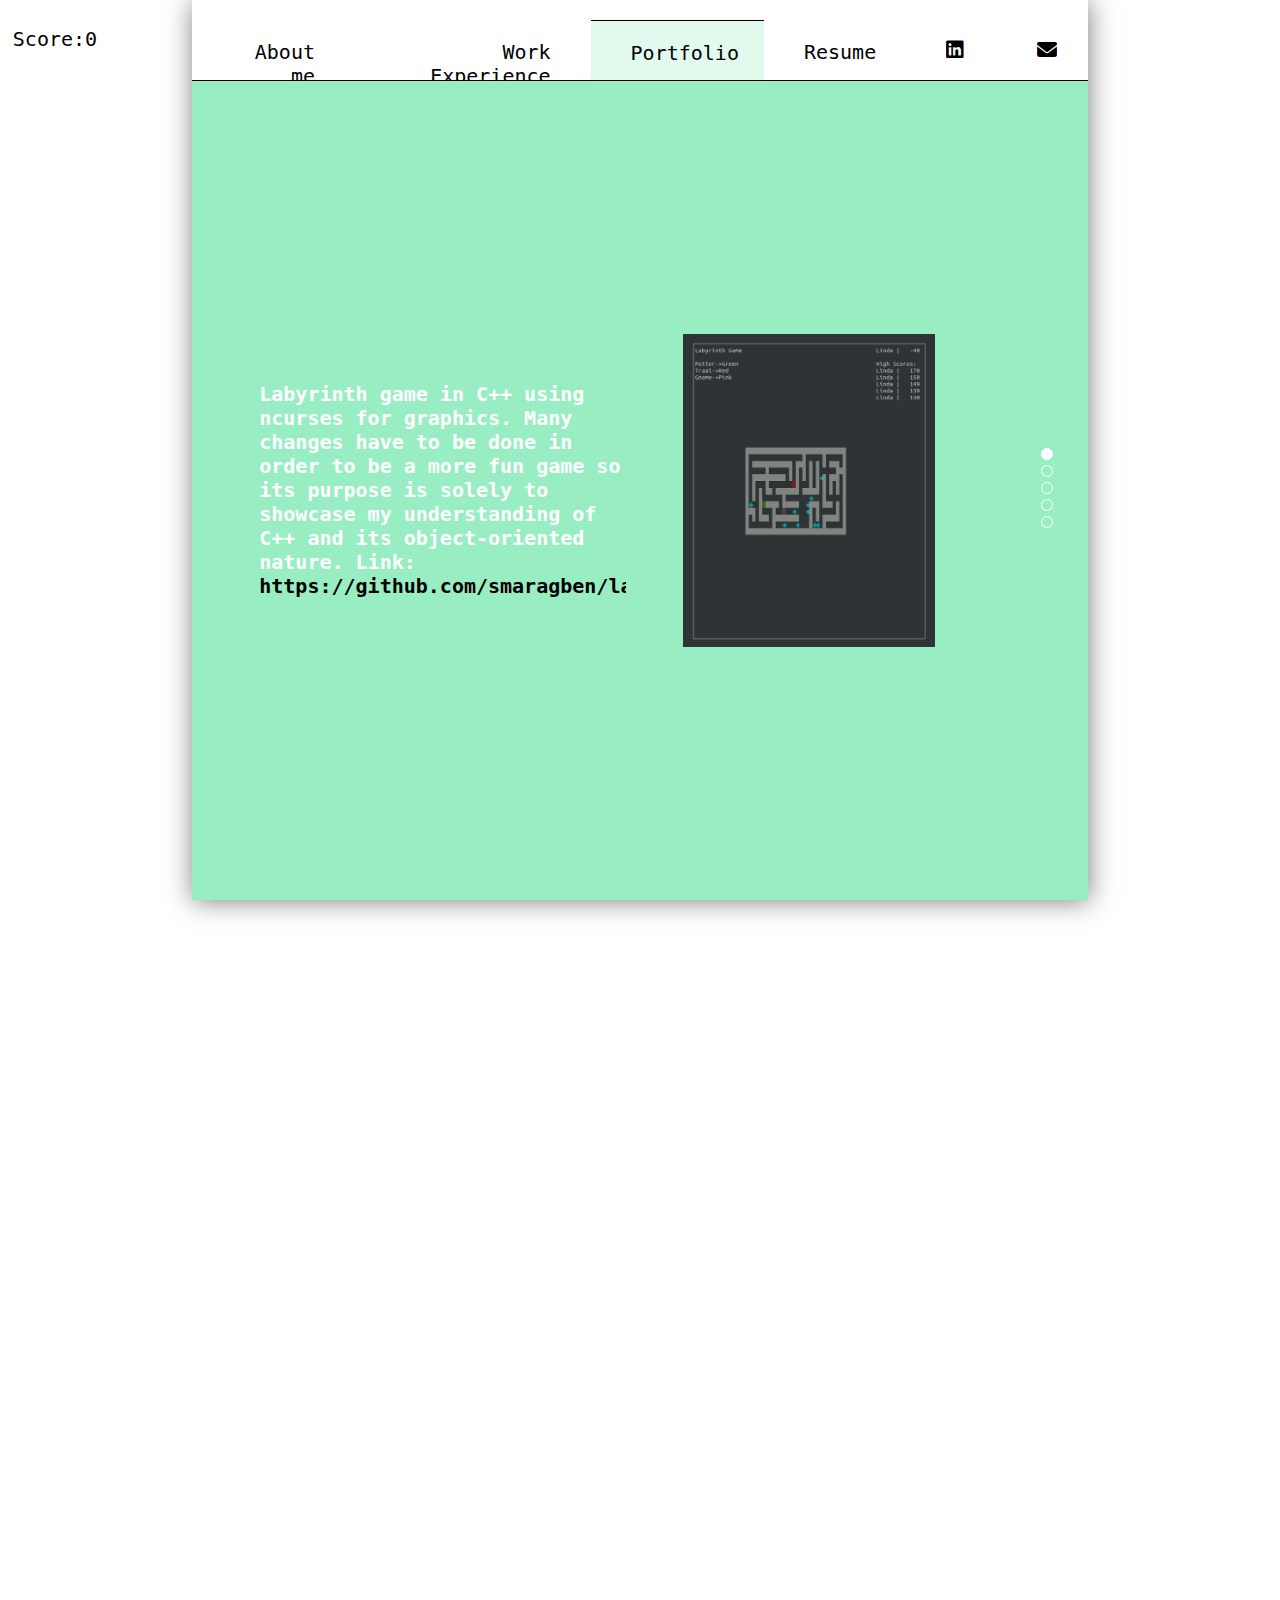
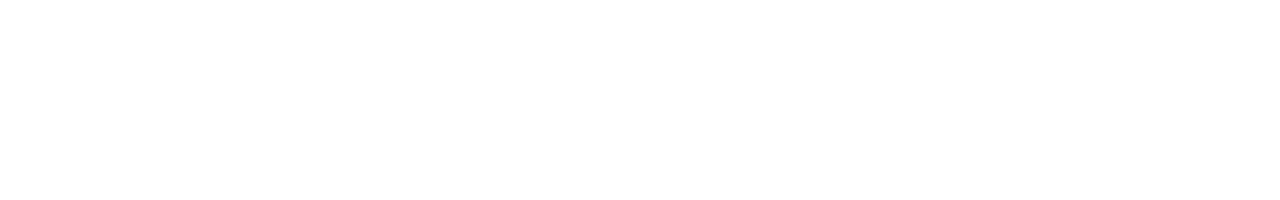
==== portfolio.html @ 47243013 "project" ====
<html>
<head>
  <link rel="stylesheet" href="style.css">
  <link rel="stylesheet" href="./fontawesome/css/all.min.css">
</head>
<body>
  <div class="score">Score:<span id="val" >0</span></div>

  <div class="main_layout">
<div class="header">
  <nav class="option">
  <ul>
  <li class="option"><i class="fa-solid fa-bars"></i>  </li>
</ul>
</nav>
<nav id="list-1">
<ul>
<li  id="aboutme" onclick="goto('./index.html')">
    About me
    </li>
  <li id="workexp" onclick="goto('./workexp.html')">
    Work Experience
</li>
    <li id="port" class="current"  onclick="goto('./portfolio.html')">
        Portfolio    </li>
        <li id="res" onclick="window.open('./assets/BenetouSmaragdi_Resume.pdf')">
          Resume
        </li>



  </ul>

</nav>
<nav id="list-2">
<ul class="contact-list">

  <li onclick="window.open('https://www.linkedin.com/in/smaragdabenetou')">
<i class="fa-brands fa-linkedin"></i>    </li>

<li onclick="copyToClipboard('benetou.smaragda@gmail.com')" >
<i class="fa-solid fa-envelope"></i>  </li>

  </ul>

</nav>
</div>
<div class="content">
<div class="outer">


<div class="main pg-1 lg-main">
<div class="text  ">
Labyrinth game in C++ using ncurses for graphics. Many changes have to be done in order to be a more fun game so its purpose is solely to showcase my understanding of C++ and its object-oriented nature.
Link: <a href="https://github.com/smaragben/labyrinthgame" target="_blank">https://github.com/smaragben/labyrinthgame</a>.
</div>
<div class="image lg-img noborder">
<img class="noborder" src="./img/labyrinth.png" />

</div>

</div>
<div class="main pg-2 lg-main">
<div class="text ">
Flutter mobile application in Dart showcasing the Prom Racing FSAE team. It includes photos, news and quizzes on the Formula Student Rules. Also connected with Firebase Database. Link: <a href="https://github.com/smaragben/promapp" target="_blank">https://github.com/smaragben/promapp</a>
</div>
<div class="image noborder lg-img">
<img class="noborder" src="./img/app.png" />

</div>

</div>
<div class="main pg-3 small-main">
<div class="aboutme">
This website implemented with Javascript, pure CSS and HTML.Link:<a href="https://github.com/smaragben/personalpage" target="_blank"> https://github.com/smaragben/personalpage</a>
</div>


</div>

<div class="main pg-4 lg-main">
<div class="text ">
Ros implementation of mobile robot wall following and localization using PD controller and EKF filter. Visualized in Gazebo environment. Link: <a href=" https://github.com/smaragben/mobile_robot" target="_blank">https://github.com/smaragben/mobile_robot</a>
</div>
<div class="image noborder lg-img">
<img class="noborder" src="./img/robot.png" />

</div>

</div>


<div class="main pg-5 lg-main">
<div class="text ">
Prom Racing Telemetry web application. Implemented with Node.Js server. Signals from vehicle are recieved from Telemetry Hub that is connected to the laptop running the server and posted to localhost Grafana server for realtime graphs and InfluxDb server. Grafana is also connected to InfluxDb for non-realtime graphs.
</div>
<div class="image noborder lg-img">
<img class="noborder" src="./img/telemetry.png" />

</div>

</div>

</div>
<div class="indicators">
  <ul>
    <li class="ind chos" id="ind-1">

      </li>
    <li class="ind"  id="ind-2" >
  </li>
  <li class="ind"  id="ind-3" >
</li>
<li class="ind"  id="ind-4" >
</li>
<li class="ind"  id="ind-5" >
</li>
    </ul>


</div>
</div>
</div>
    <div class="bubble">
<div class="item" id="first"></div>
<div class="item" id="second"></div>
<div class="item" id="third"></div>



  </div>
</body>
<script src="http://ajax.googleapis.com/ajax/libs/jquery/1.9.1/jquery.min.js"></script>
<script src="./bubbles.js"></script>
<script src="./main.js"></script>
<script type="text/javascript">


let scrolling = false;
var scrollup=false
setInterval(() => {
    if (scrolling) {
        scrolling = false;
        console.log("scroll")
        var to
        if(scrollup){
        to = page+1
      }
        else{
          to=page-1
        }
        if (to<6 && to>0 && $(window).width()>1000 &&  $(window).height()>950){
          $( "#ind-"+to.toString() ).click()
        }
    }
},1000);

$(window).on("wheel",function(e){
scrolling=true
if(e.originalEvent.wheelDelta<0)
scrollup =true
else{
  scrollup=false
}

});

  $( document ).ready(function() {
    if($(window).width()>1000){
    $(".pg-2").hide()
    $(".pg-3").hide()
    $(".pg-4").hide()
    $(".pg-5").hide()
    $(".pg-6").hide()
}
  });
  $( window ).resize(function() {
  if($(window).width()>1000){
    $("#list-2").show()
    $("#list-1").show()
    $(".pg-2").hide()
    $(".pg-3").hide()
    $(".pg-4").hide()
    $(".pg-5").hide()
    $(".pg-6").hide()

    show= false;
  }
  if($(window).width()<1000){
  $(".pg-1").show()
  $(".pg-2").show()
  $(".pg-3").show()
  $(".pg-4").show()
  $(".pg-5").show()
  $(".pg-6").show()
  }
  });


</script>


</html>
---- style.css ----
*{
  margin:0;
  padding:0;
  overflow: hidden;
  font-family: 'monospace';
  color: black;
font-size: 20px;
}
body{
  background-color: rgb(255, 255, 255);

}
ul{

  background-color: rgba(0,0,0,0);
}
li a { margin: 0px; display: block; width: 100%; height: 100%; }

.content{

  background-color: rgba(153, 237, 195,1);
  overflow-y: scroll;

}

nav ul{
  display: flex;
  text-align:end;
  list-style: none;
  padding-top : 1em 2em;
align-items: right;
}

nav li{
  padding: 1em 2em;
}
nav li:hover{
  border-top: solid 1px black;
  cursor: pointer;
  background-color: rgba(153, 237, 195,0.3)

}

nav li.current{
  border-top: solid 1px black;
  cursor: pointer;
  background-color: rgba(153, 237, 195,0.3)

}

.option{
 display:none;
}

.outer{
  overflow-y:scroll;
  width:100%;
background-color: rgba(0,0,0,0);
}
.score{
  position: absolute;
  top:3%;
  left:1%;
  color:black;

}
.main_layout{
  color: white;
position: relative;
z-index: 10;
  width:70%;
  height: 100vh;
box-shadow: 1px 1px 25px 0px  rgba(0,0,0,0.5);
  margin:0 auto;
  overflow-y:scroll;
  -ms-overflow-style: none;
  scrollbar-width:none;
}

.main_layout::-webkit-scrollbar{
  width:0 !important;
  display: none;
}
.header{
  width:100%;
  height:3em;
  border-bottom: solid 1px black;
  display: flex;
  padding-top: 1em;
  justify-content: space-between;
  box-shadow: 0px 4px 6px -2px  rgba(0,0,0,0.5);

}


.main{
  width:85%;
  height:auto;
  overflow-y:scroll;
  border-radius:10px;
  z-index: 10;
  display: flex;
  align-items: center;
  justify-content: space-between;
  background-color: rgba(0,0,0,0);
  font-weight: 700;
margin:5vh auto;
color: white;
}
.text{
  width: 50%;
  background-color: rgba(0,0,0,0);
  z-index: 10;
  color: white;
font-weight: 700;

}
img{
  width:100%;
border: dashed 2px  white;

}

a{
text-decoration: none;
background-color: rgba(0,0,0,0);
}

b{
  color: white;
}
 .large-txt{
  font-size: 8em;
  font-weight:700;
  background-color: rgba(0,0,0,0);
  color: white;


}
.aboutme{
  width:83.3333%;
  background-color: rgba(0,0,0,0);
  color: white;
height:100%;
}
.image{
  display:flex;
  align-items: center;
  z-index: 10;
  background-color: rgba(0,0,0,0);
}

 #first{
  position:absolute;
  right:30%;
  width:50px;
  height:50px;
}
#second{
  position:absolute;
  right:20%;
  width:20px;
  height:20px;
}
#third{
  position:absolute;
  right:70%;
  width:70px;
  height:70px;
}


.bubble{
  width: 100%;
  height:100vh;
  z-index: 0;

 }
.bubble .item{

  opacity:0;
  border:0.3px solid rgba(255,255,255,0.1);
animation:bubble 20s linear ;
z-index: 0;
border-radius: 50%;

}

@keyframes main-img{
0%{
  opacity:0;
}
50%{
  opacity:0;
}

100%{
  opacity:1;

}
}

.noborder{
  border:2px solid rgba(0,0,0,0) !important;
}

@keyframes main-txt{
0%{
  opacity:0;
  transform: translateX(50%);
}
50%{
  opacity:1;
  transform: translateX(50%);

}
100%{
  opacity:1;


}
}
@keyframes bubble{
0%{
  transform: translateY(0);
  opacity:0;
}
50%{
  opacity:1;
}
70%{
  opacity:1;
}
100%{
  transform:translateY(-100vh);
  opacity:0;

}

}
@keyframes slideup{
  0%{
    visibility: visible;

  }
  100%{
    visibility:hidden;

  }
}

@media (min-width:1000px){

  .small-img{
    width:20%;

  }
  .lg-img{
    width:35%;

  }
.content{
  display:flex;
  flex: 1 1 auto;
}
  .text{
    animation: main-txt 3s linear;

  }
.aboutme{
  animation: main-img 1s linear;

}
  .ind {
    width:10px;
    height: 10px;
    border: 1px solid white;
    border-radius: 50%;
    background-color: rgba(0,0,0,0);
    margin-bottom:5px;

  }
  .ind:hover{
    background-color: white !important;
  cursor: pointer;
  }
  .chos{
    background-color: white !important;

  }
  .indicators{
    display: flex;
    flex-direction: column;
    align-items: center;
    justify-content: space-around;
    width:10%;
    right:0;
    background-color: rgba(0,0,0,0);
  }
.hide{
  animation: slideup 0.1s linear;
}
  .main_layout{
    display:flex;
    flex-direction: column;
  }
  .main{
    position: relative;
    height:inherit;
    border-radius:10px;
    z-index: 10;
    display: flex;
    align-items: center;
    justify-content: space-around;
    color: white;
  }
  .small-main{
    width:80%;

  }
  .lg-main{
    width:90%;
  }
  .outer{
    overflow-y:scroll;
    width:100%;
  flex: 1 1 auto;
    background-color: rgba(0,0,0,0);
    align-items: center;
    display: flex;
    justify-content: center;
  }
.image{
  animation: main-img 4s linear;

}
}
@media (max-width:1000px){
  .score{
    display: none;
  }
.main{
  height: auto !important;
  margin-top: 2em;

}
  .content{
    flex-direction:column;
    height:auto;
  }
  .outer{
    height:auto;
    flex-direction: column;
  }
  .indicators{
    display: none !important;
  }
  .header{
    display: flex;
    width:100%;
    border-bottom: solid 1px black;
    flex-direction: column;
    justify-content: space-around;
    height:auto;
    padding : 1em 0;
    padding-top: 0;

  }
  .header .small{
    display: flex;
    width:100%;
    border-bottom: solid 1px black;
    flex-direction: column;
    justify-content: space-around;
    height:3em;
    padding : 1em 0;
    padding-top: 0;

  }
  nav ul{
    display: flex;
    flex-direction: column;
    list-style: none;
    padding : 1em 0;
    align-items: end;
    min-height: min-content;
    background-color: rgba(0,0,0,0);


  }
  nav li {
    width:30%;
    background-color: rgba(0,0,0,0);

  }
   .option{
    display:block;
    z-index: 5;
    background-color: rgba(0,0,0,0);
  }

  .main{
    width: 95%;
    height:50rem;
    border-radius:10px;
    background-color: rgba(255,255,255,1);
    z-index: 5;
    flex-direction: column;
    display: flex;
    align-items: center;
    justify-content: space-around;
    background-color: rgba(153, 237, 195,0.8);
color: white;
  }
  .image{
    z-index: 5;
    background-color: rgba(0,0,0,0);
    width:70%;
    display:flex;
    align-items: center;

  }
  .text{
    padding-bottom: 2em;
  }
  .main_layout{
    width:100%;
height:100vh;
    margin:0 auto;
    overflow-y:scroll;
    -ms-overflow-style: none;
    scrollbar-width:none;
  }

}
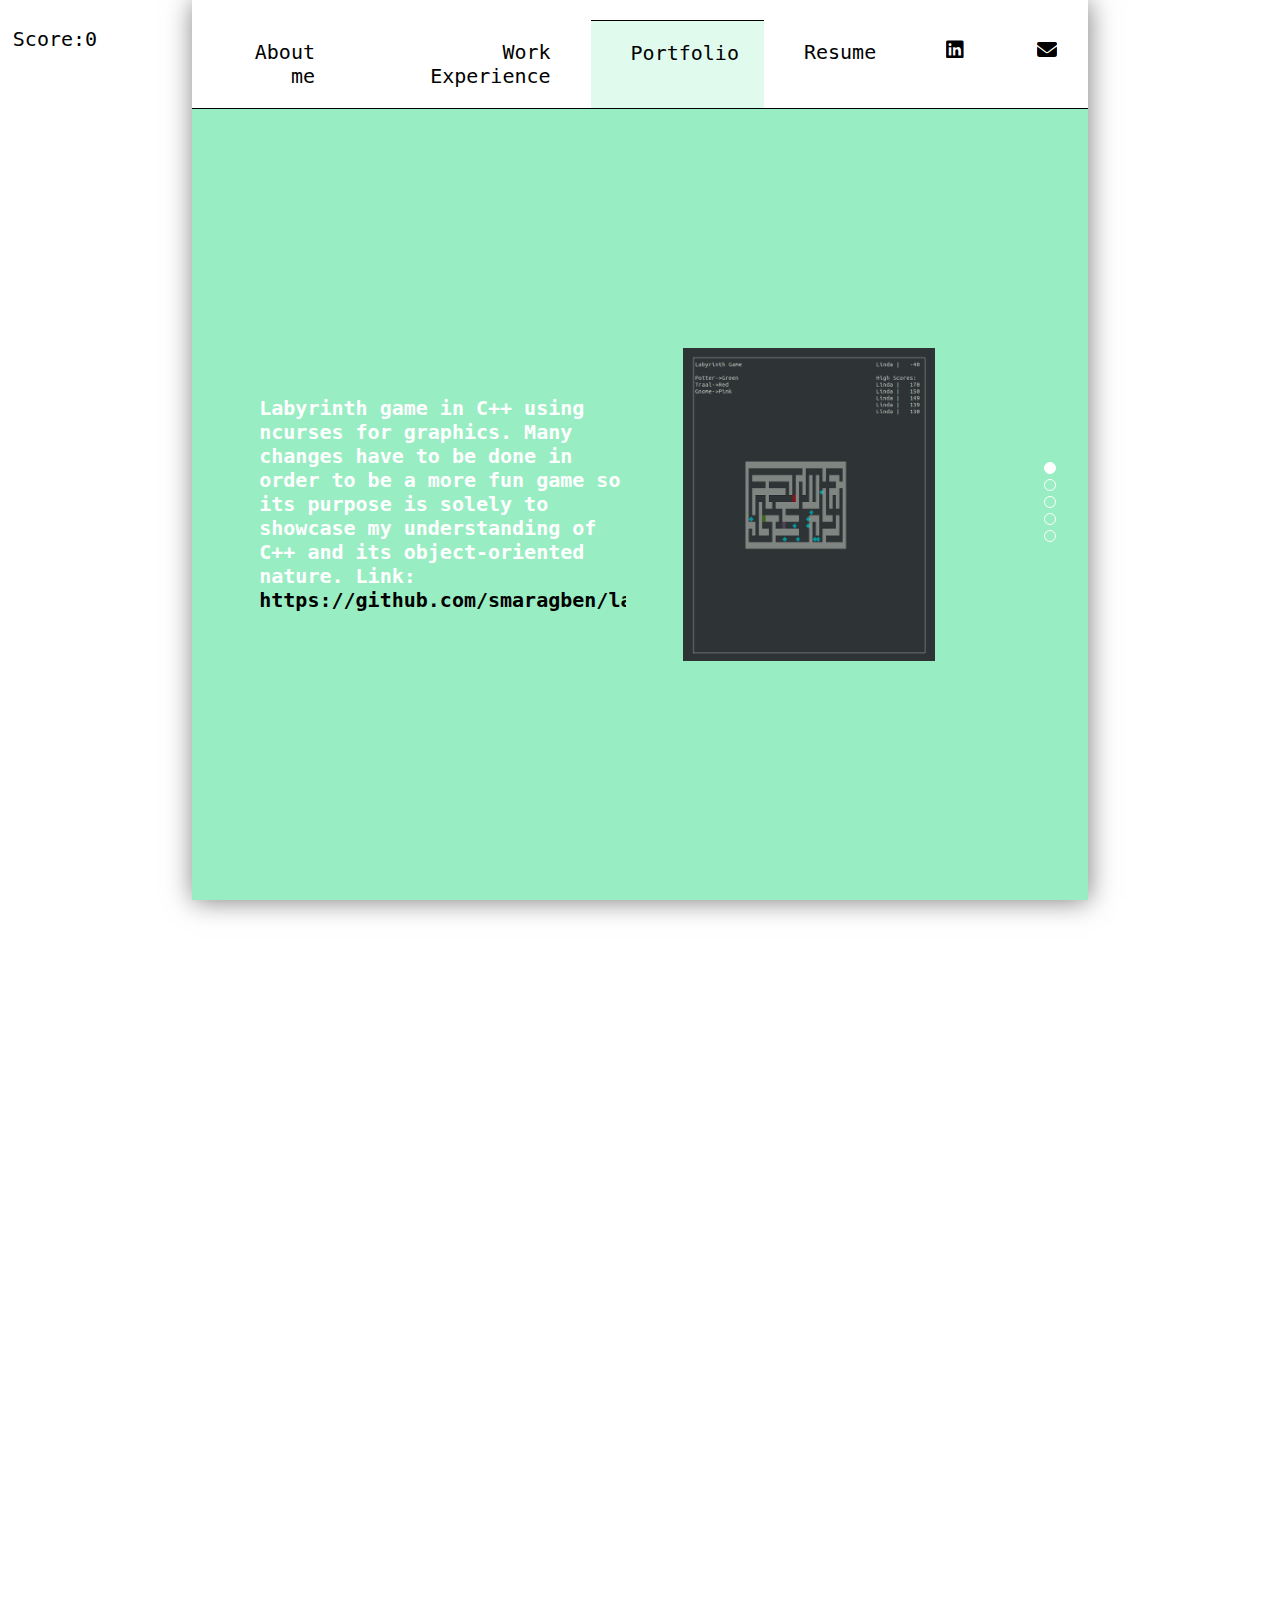
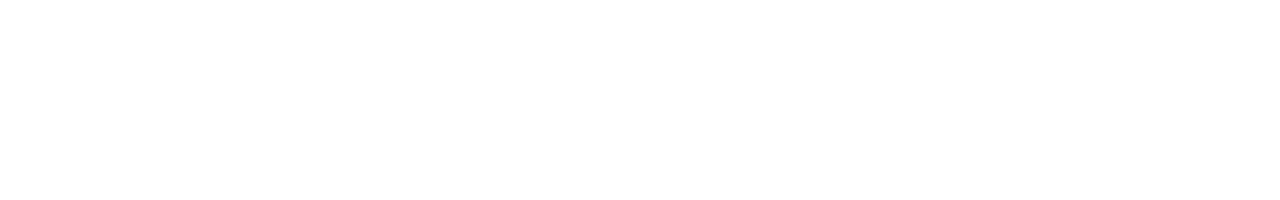
==== commit 1c3f9dfe: "mobile" ====
--- a/portfolio.html
+++ b/portfolio.html
@@ -46,6 +46,8 @@
 </nav>
 </div>
 <div class="content">
+  <div class="downarrow"><i class=" fa-solid fa-chevron-up fa-4x" id="goup" style="color:white;"></i></div>
+
 <div class="outer">
 
 
@@ -119,6 +121,8 @@
 
 
 </div>
+<div class="downarrow"><i class=" fa-solid fa-chevron-down fa-4x" id="godown" style="color:white;"></i></div>
+
 </div>
 </div>
     <div class="bubble">
@@ -130,7 +134,7 @@
 
   </div>
 </body>
-<script src="http://ajax.googleapis.com/ajax/libs/jquery/1.9.1/jquery.min.js"></script>
+<script src="//ajax.googleapis.com/ajax/libs/jquery/1.9.1/jquery.min.js"></script>
 <script src="./bubbles.js"></script>
 <script src="./main.js"></script>
 <script type="text/javascript">
@@ -151,8 +155,9 @@
         }
         if (to<6 && to>0 && $(window).width()>1000 &&  $(window).height()>950){
           $( "#ind-"+to.toString() ).click()
-        }
-    }
+
+    }
+  }
 },1000);
 
 $(window).on("wheel",function(e){
@@ -166,13 +171,15 @@
 });
 
   $( document ).ready(function() {
-    if($(window).width()>1000){
+
     $(".pg-2").hide()
     $(".pg-3").hide()
     $(".pg-4").hide()
     $(".pg-5").hide()
     $(".pg-6").hide()
-}
+    $("#godown").show()
+    $("#goup").hide()
+
   });
   $( window ).resize(function() {
   if($(window).width()>1000){
@@ -186,17 +193,39 @@
 
     show= false;
   }
-  if($(window).width()<1000){
-  $(".pg-1").show()
-  $(".pg-2").show()
-  $(".pg-3").show()
-  $(".pg-4").show()
-  $(".pg-5").show()
-  $(".pg-6").show()
-  }
+
   });
 
-
+  $("#godown").on('click', function(){
+    var to = page+1
+    if(to< 6){
+
+      $( ".pg-"+to.toString() ).addClass("down")
+      $( ".pg-"+to.toString() ).removeClass("up")
+      $( "#ind-"+to.toString() ).click()
+
+    }
+    if(to == 5){
+      $("#godown").hide()
+    }
+    if(to == 2){
+      $("#goup").show()
+    }
+  })
+  $("#goup").on('click', function(){
+    var to = page-1
+    if(to>0){
+        $( ".pg-"+to.toString() ).addClass("up")
+        $( ".pg-"+to.toString() ).removeClass("down")
+      $( "#ind-"+to.toString() ).click()
+    }
+    if(to == 1){
+      $("#goup").hide()
+    }
+    if(to == 2){
+      $("#godown").show()
+    }
+  })
 </script>
 
 
--- a/style.css
+++ b/style.css
@@ -23,16 +23,17 @@
 
 }
 
+
+
 nav ul{
   display: flex;
   text-align:end;
   list-style: none;
-  padding-top : 1em 2em;
-align-items: right;
 }
 
 nav li{
   padding: 1em 2em;
+
 }
 nav li:hover{
   border-top: solid 1px black;
@@ -81,9 +82,18 @@
   width:0 !important;
   display: none;
 }
+
+::-webkit-scrollbar {
+    width: 0;
+    background: transparent;
+}
+::-webkit-scrollbar-thumb {
+    background: #FF0000;
+}
+
 .header{
   width:100%;
-  height:3em;
+  height:auto;
   border-bottom: solid 1px black;
   display: flex;
   padding-top: 1em;
@@ -186,6 +196,25 @@
 
 }
 
+.ind {
+  width:10px;
+  height: 10px;
+  border: 1px solid white;
+  border-radius: 50%;
+  background-color: rgba(0,0,0,0);
+  margin-bottom:5px;
+  margin-left: 5px;
+
+}
+.ind:hover{
+  background-color: white !important;
+cursor: pointer;
+}
+.chos{
+  background-color: white !important;
+
+}
+
 @keyframes main-img{
 0%{
   opacity:0;
@@ -215,6 +244,66 @@
 
 }
 100%{
+  opacity:1;
+
+
+}
+}
+
+@keyframes sm-main-txt{
+0%{
+  opacity:0;
+  transform: translateY(50%);
+}
+100%{
+  opacity:1;
+
+
+}
+}
+
+@keyframes main-txt-down{
+0%{
+  opacity:0;
+  transform: translateY(-50%);
+}
+100%{
+  opacity:1;
+
+
+}
+}
+
+@keyframes main-txt-up{
+0%{
+  opacity:0;
+  transform: translateY(50%);
+}
+100%{
+  opacity:1;
+
+
+}
+}
+
+@keyframes main-txt-down-dis{
+0%{
+  opacity:1;
+}
+100%{
+  opacity:0;
+  transform: translateY(-50%);
+
+
+}
+}
+
+@keyframes main-txt-up-dis{
+100%{
+  opacity:0;
+  transform: translateY(50%);
+}
+0%{
   opacity:1;
 
 
@@ -250,7 +339,9 @@
 }
 
 @media (min-width:1000px){
-
+.downarrow{
+  display:none;
+}
   .small-img{
     width:20%;
 
@@ -271,23 +362,7 @@
   animation: main-img 1s linear;
 
 }
-  .ind {
-    width:10px;
-    height: 10px;
-    border: 1px solid white;
-    border-radius: 50%;
-    background-color: rgba(0,0,0,0);
-    margin-bottom:5px;
-
-  }
-  .ind:hover{
-    background-color: white !important;
-  cursor: pointer;
-  }
-  .chos{
-    background-color: white !important;
-
-  }
+
   .indicators{
     display: flex;
     flex-direction: column;
@@ -352,8 +427,24 @@
     height:auto;
     flex-direction: column;
   }
+
   .indicators{
-    display: none !important;
+    display: flex;
+    flex-direction: row;
+    align-items: center;
+    justify-content: space-around;
+    width:100%;
+    right:0;
+    background-color: rgba(0,0,0,0);
+  }
+
+  .downarrow{
+    display:block !important;
+    text-align: center;
+    margin-bottom: 2em;
+    margin-top: 2em;
+    height: auto;
+
   }
   .header{
     display: flex;
@@ -411,11 +502,33 @@
     justify-content: space-around;
     background-color: rgba(153, 237, 195,0.8);
 color: white;
-  }
+
+  }
+
+  .up{
+    animation: main-txt-down 0.7s linear;
+
+  }
+  .down{
+
+    animation: main-txt-up 0.7s linear;
+
+  }
+
+  .up-dis{
+    animation: main-txt-down-dis 0.7s linear;
+
+  }
+  .down-dis{
+
+    animation: main-txt-up-dis 0.7s linear;
+
+  }
+
   .image{
     z-index: 5;
     background-color: rgba(0,0,0,0);
-    width:70%;
+    width:50%;
     display:flex;
     align-items: center;
 
@@ -431,5 +544,14 @@
     -ms-overflow-style: none;
     scrollbar-width:none;
   }
-
-}
+  ul{
+    display:flex;
+  }
+
+  #goup:hover{
+filter:drop-shadow(0 0 0.2rem black);  }
+  #godown:hover{
+filter:drop-shadow(0 0 0.2rem black);
+  }
+
+}
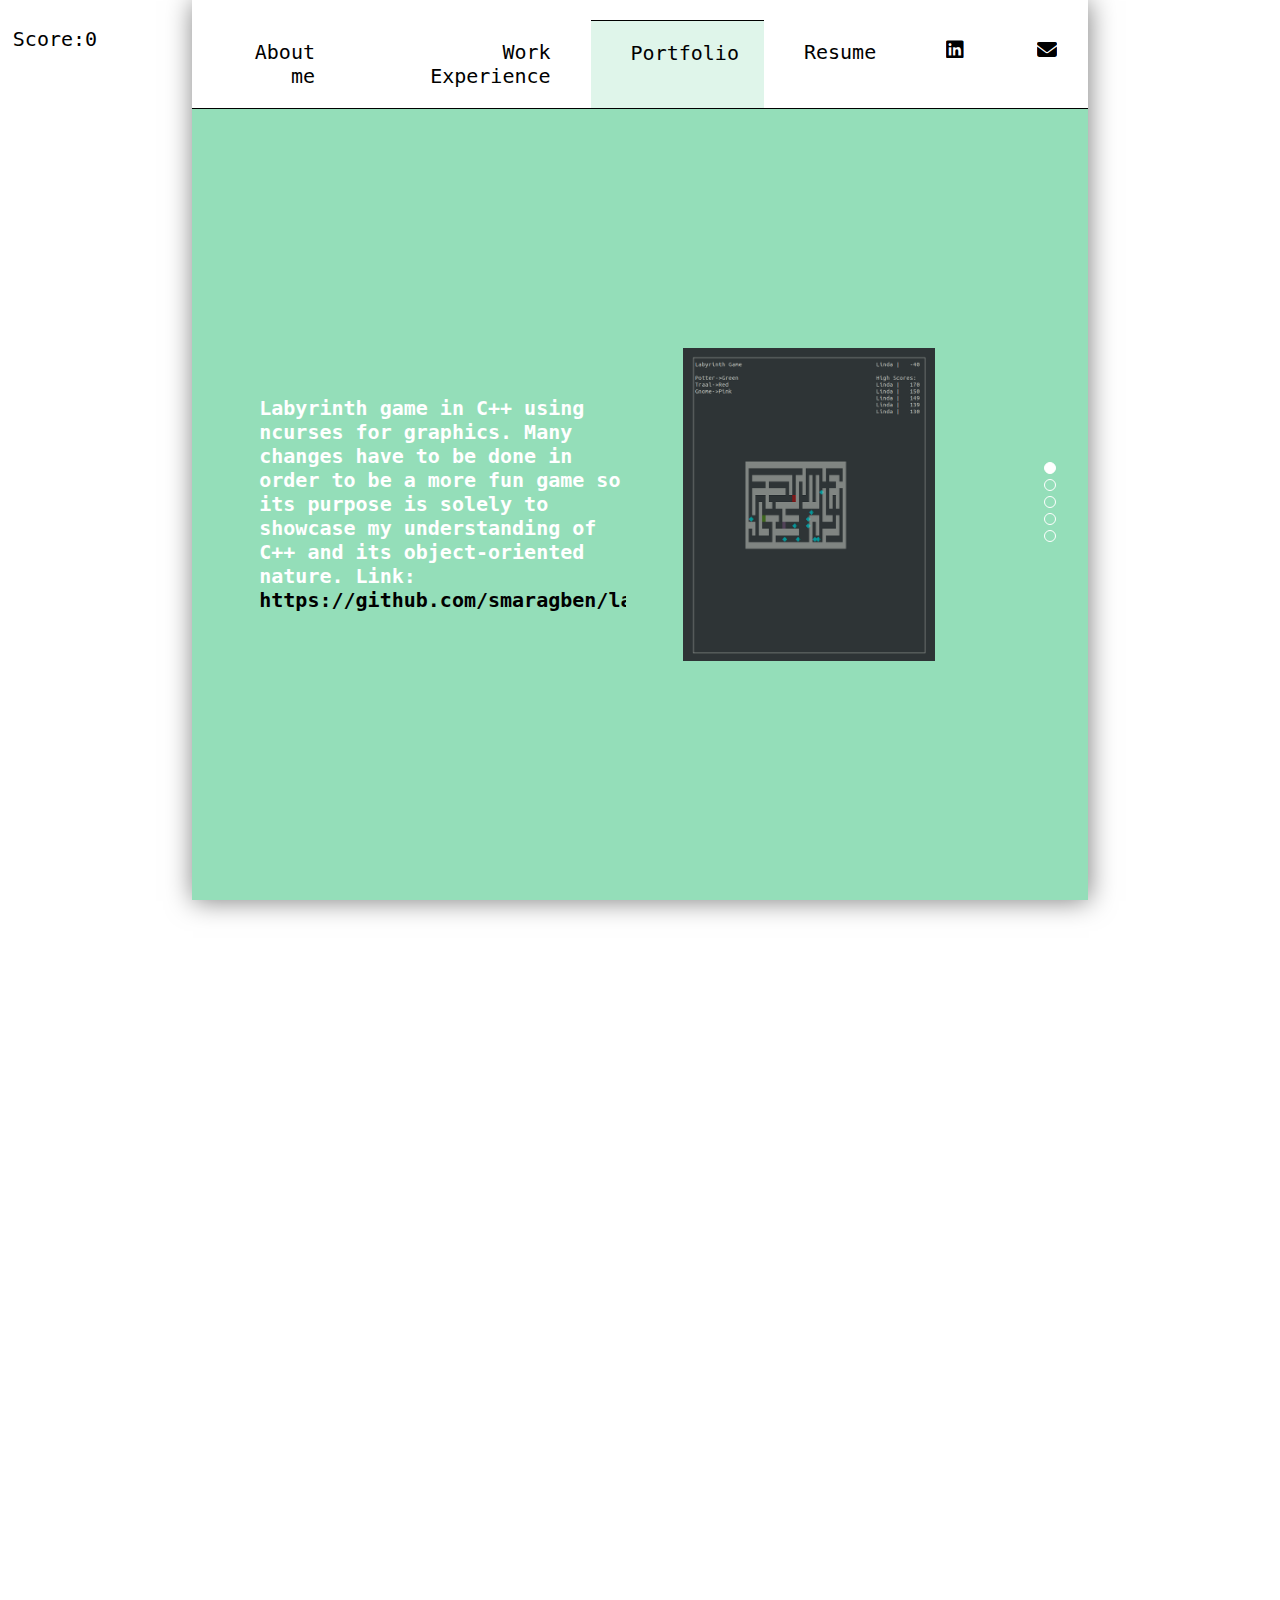
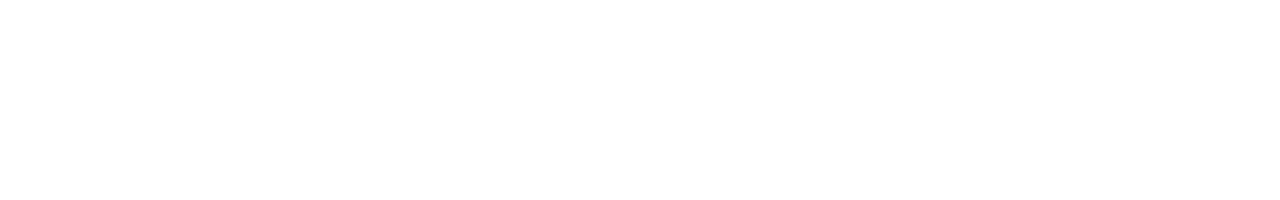
==== commit 59173cfb: "photos" ====
--- a/portfolio.html
+++ b/portfolio.html
@@ -222,7 +222,7 @@
     if(to == 1){
       $("#goup").hide()
     }
-    if(to == 2){
+    if(to == 4){
       $("#godown").show()
     }
   })
--- a/style.css
+++ b/style.css
@@ -18,7 +18,7 @@
 
 .content{
 
-  background-color: rgba(153, 237, 195,1);
+  background-color: rgba(148, 222, 185,1);
   overflow-y: scroll;
 
 }
@@ -29,6 +29,7 @@
   display: flex;
   text-align:end;
   list-style: none;
+  margin-left: 0;
 }
 
 nav li{
@@ -38,14 +39,14 @@
 nav li:hover{
   border-top: solid 1px black;
   cursor: pointer;
-  background-color: rgba(153, 237, 195,0.3)
+  background-color: rgba(148, 222, 185,0.3);
 
 }
 
 nav li.current{
   border-top: solid 1px black;
   cursor: pointer;
-  background-color: rgba(153, 237, 195,0.3)
+  background-color: rgba(148, 222, 185,0.3);
 
 }
 
@@ -441,7 +442,7 @@
   .downarrow{
     display:block !important;
     text-align: center;
-    margin-bottom: 2em;
+    margin-bottom: 10rem;
     margin-top: 2em;
     height: auto;
 
@@ -473,7 +474,8 @@
     flex-direction: column;
     list-style: none;
     padding : 1em 0;
-    align-items: end;
+    align-items: flex-end;
+    margin-left: 0;
     min-height: min-content;
     background-color: rgba(0,0,0,0);
 
@@ -500,7 +502,7 @@
     display: flex;
     align-items: center;
     justify-content: space-around;
-    background-color: rgba(153, 237, 195,0.8);
+    background-color: rgba(148, 222, 185,0.8);
 color: white;
 
   }
